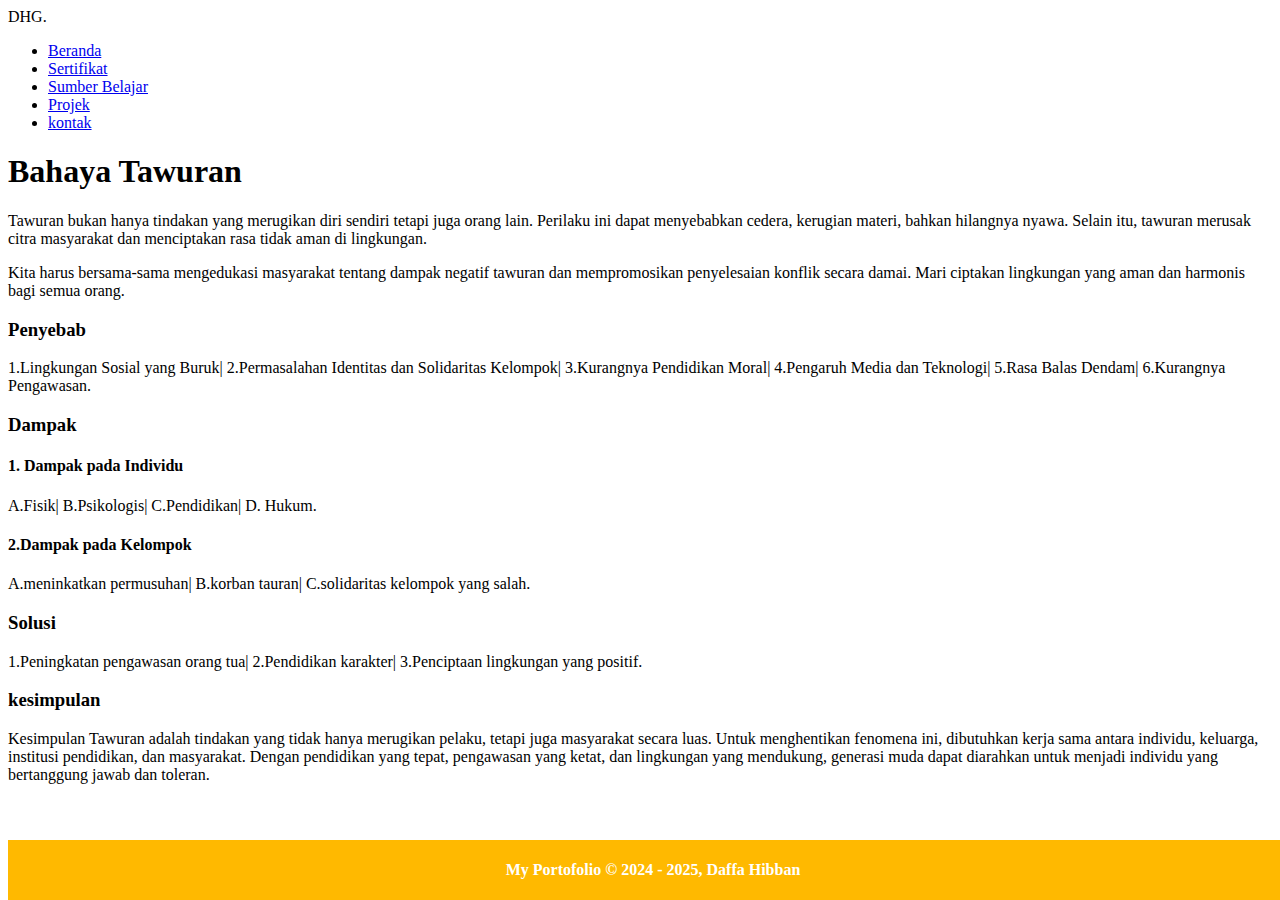
==== artikel.html @ 32d82311 "Add files via upload" ====
<!DOCTYPE html>
<html lang="en">
<head>
    <meta charset="UTF-8">
    <meta name="viewport" content="width=device-width, initial-scale=1.0">
    <title>Bahaya Tawuran</title>
    <link rel="stylesheet" href="style/css.css">
</head>
<body>
    <nav>
        <div class="logo">DHG.</div>
        <ul>
            <li><a href="index.html">Beranda</a></li>
            <li><a href="sertifikat.html">Sertifikat</a></li>
            <li><a href="sumber.html">Sumber Belajar</a></li>
            <li><a href="project.html">Projek</a></li>
            <li><a href="kontak.html">kontak</a></li>
        </ul>
    </nav>

    <section class="article">
        <div class="resource-list">
            <div class="resource-item">
        <h1>Bahaya Tawuran</h1>
        <p>
            Tawuran bukan hanya tindakan yang merugikan diri sendiri tetapi juga orang lain. 
            Perilaku ini dapat menyebabkan cedera, kerugian materi, bahkan hilangnya nyawa. 
            Selain itu, tawuran merusak citra masyarakat dan menciptakan rasa tidak aman di lingkungan.
        </p>
        <p>
            Kita harus bersama-sama mengedukasi masyarakat tentang dampak negatif tawuran 
            dan mempromosikan penyelesaian konflik secara damai. Mari ciptakan lingkungan 
            yang aman dan harmonis bagi semua orang.
        </p>
        </div>

        <div class="resource-item">
        <h3>Penyebab</h3>
        <p> 1.Lingkungan Sosial yang Buruk|
            2.Permasalahan Identitas dan Solidaritas Kelompok|
            3.Kurangnya Pendidikan Moral|
            4.Pengaruh Media dan Teknologi|
            5.Rasa Balas Dendam|
            6.Kurangnya Pengawasan.
        </p>
        </div>

        <div class="resource-item">
        <h3>Dampak</h3>
        <h4>1. Dampak pada Individu</h4>
        <p>A.Fisik|
            B.Psikologis|
            C.Pendidikan|
            D. Hukum.
        </p>
        
        <h4>2.Dampak pada Kelompok</h4>
        <p>A.meninkatkan permusuhan|
            B.korban tauran|
            C.solidaritas kelompok yang salah.
        </p>
        </div>

        <div class="resource-item">
        <h3>Solusi</h3>
        <p>1.Peningkatan pengawasan orang tua|
            2.Pendidikan karakter|
            3.Penciptaan lingkungan yang positif.
        </p>
        </div>
        
        <div class="resource-item">
        <h3>kesimpulan</h3>
        <p>Kesimpulan

            Tawuran adalah tindakan yang tidak hanya merugikan pelaku, tetapi juga masyarakat secara luas. 
            Untuk menghentikan fenomena ini, dibutuhkan kerja sama antara individu, keluarga, institusi pendidikan, 
            dan masyarakat. Dengan pendidikan yang tepat, pengawasan yang ketat, dan lingkungan yang mendukung, 
            generasi muda dapat diarahkan untuk menjadi individu yang bertanggung jawab dan toleran.
        </p>
        </div>
    </div>
    </section>
    <footer style="position: fixed;
    bottom: 0;
    width: 100%;
    padding: 5px;
    color: white;
    background-color: #ffb900;
    text-align: center;
    font-weight: bold;
    z-index: 1000;">
        <p>My Portofolio &copy; 2024 - 2025, Daffa Hibban</p>
    </footer>
    
</body>
</html>
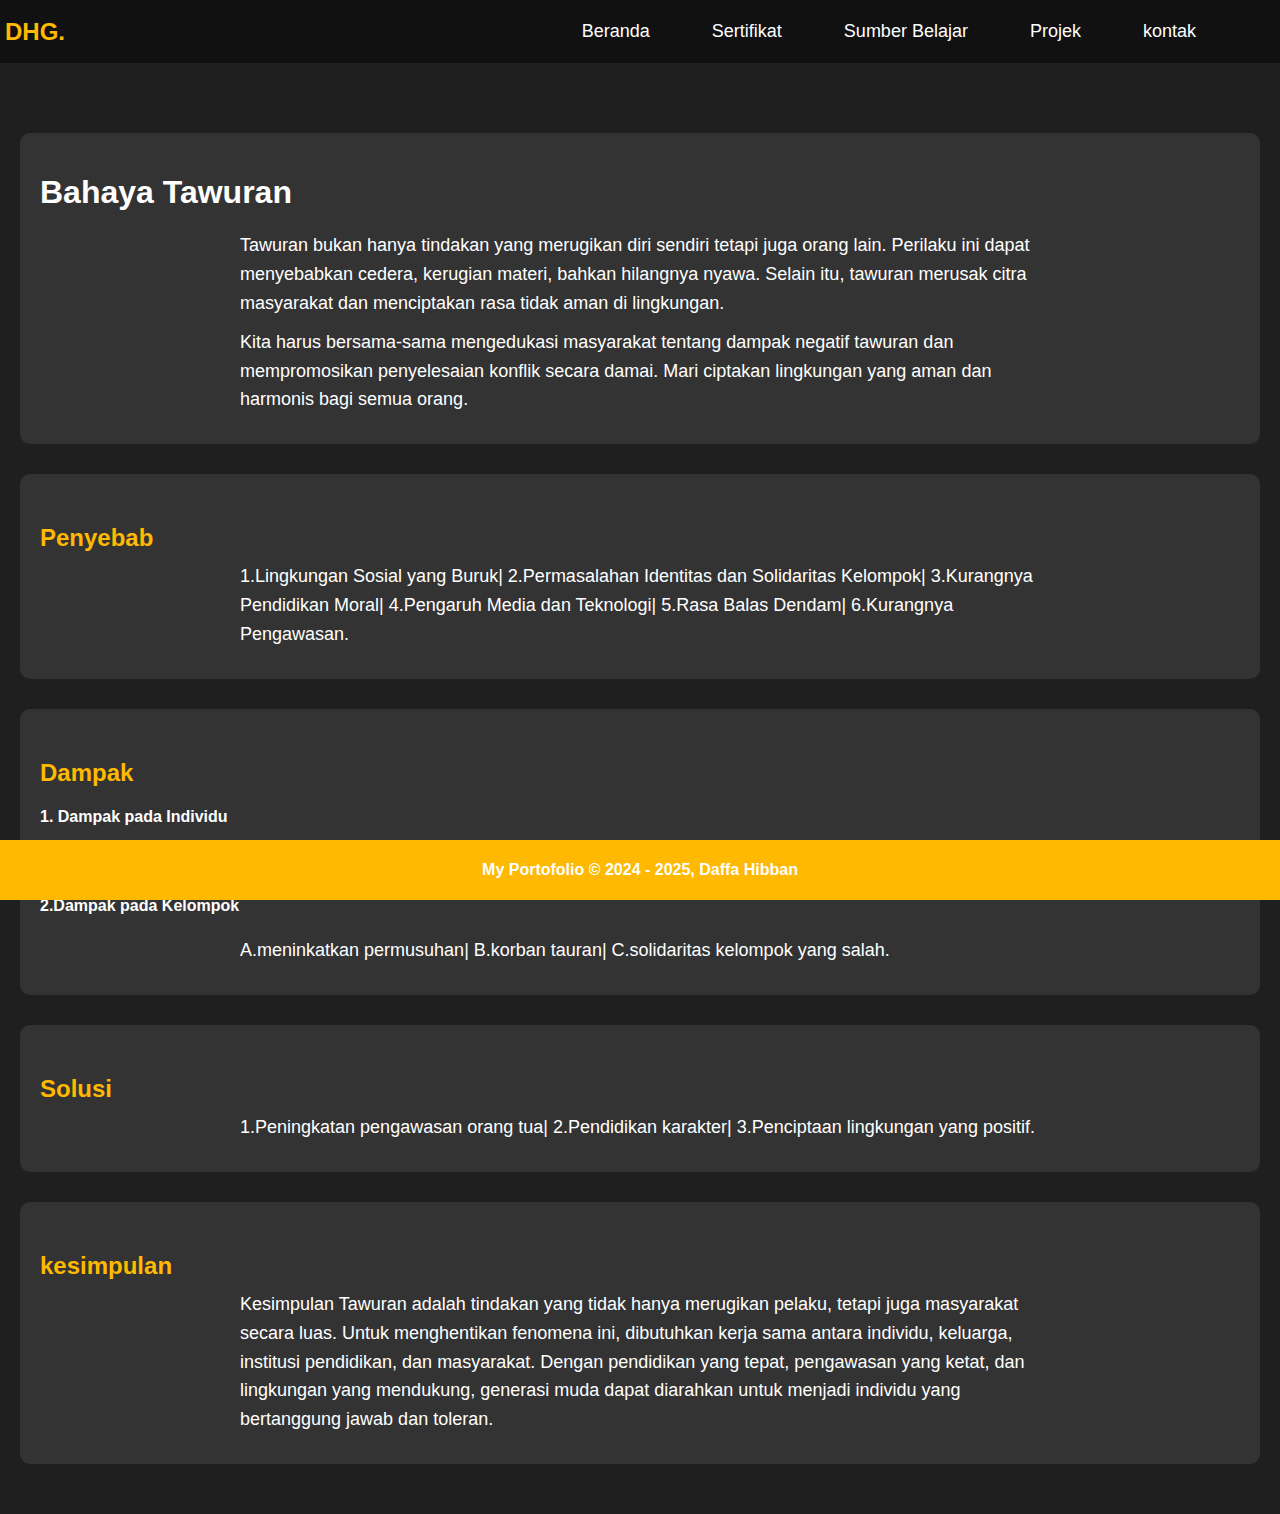
==== commit 1843f3e8: "Update artikel.html" ====
--- a/artikel.html
+++ b/artikel.html
@@ -4,7 +4,7 @@
     <meta charset="UTF-8">
     <meta name="viewport" content="width=device-width, initial-scale=1.0">
     <title>Bahaya Tawuran</title>
-    <link rel="stylesheet" href="style/css.css">
+    <link rel="stylesheet" href="css.css">
 </head>
 <body>
     <nav>
--- a/css.css
+++ b/css.css
@@ -0,0 +1,466 @@
+body {
+    font-family: 'Quicksand', sans-serif;
+    margin: 0;
+    padding: 0;
+    box-sizing: border-box;
+    background-color: #1f1f1f;
+    color: #ffffff;
+}
+
+nav {
+    display: flex;
+    justify-content: space-between;
+    align-items: center;
+    padding: 20px 50px;
+    background-color: #111;
+}
+
+nav .logo {
+    font-size: 24px;
+    font-weight: bold;
+    color: #ffb900;
+}
+
+nav ul {
+    list-style: none;
+    display: flex;
+}
+
+nav ul li {
+    margin: 0 15px;
+}
+
+nav ul li a {
+    text-decoration: none;
+    color: #ffffff;
+    transition: 0.3s;
+}
+
+nav ul li a:hover {
+    color: #ffb900;
+}
+
+.hero {
+    display: flex;
+    justify-content: space-between;
+    padding: 50px;
+}
+
+.hero .intro h1 {
+    font-size: 48px;
+    color: #ffffff;
+}
+
+.hero .btn {
+    display: inline-block;
+    background-color: #ffb900;
+    padding: 10px 20px;
+    color: #000;
+    text-decoration: none;
+    border-radius: 5px;
+    margin-top: 20px;
+}
+
+.services {
+    text-align: center;
+    padding: 50px;
+    background-color: #333;
+}
+
+.service:hover {
+    transform: scale(1.2);
+}
+
+.services h2 {
+    font-size: 32px;
+    margin-bottom: 20px;
+}
+
+.service-items {
+    display: flex;
+    justify-content: center;
+}
+
+.service {
+    margin: 20px;
+    padding: 20px;
+    background-color: #444;
+    border-radius: 10px;
+    transition: 0.7s ease-in-out;
+}
+
+.portfolio {
+    padding: 50px 20px;
+    text-align: center;
+}
+
+.portfolio h2 {
+    font-size: 32px;
+    margin-bottom: 40px;
+    color: #ffb900; 
+}
+.portfolio-items {
+    display: grid;
+    grid-template-columns: repeat(auto-fill, minmax(300px, 1fr)); 
+    gap: 20px;  
+    justify-items: center;
+    margin-top: 20px;
+}
+
+.zoom img {
+    width: 100%;
+    height: auto;
+    border-radius: 10px;  
+    box-shadow: 0 4px 8px rgba(0, 0, 0, 0.2);  
+    transition: transform 0.3s ease-in-out;  
+}
+
+.zoom:hover img {
+    transform: scale(1.1);  
+}
+
+.contact {
+    padding: 50px;
+    text-align: center;
+}
+
+.contact-methods p {
+    margin: 10px 0;
+}
+
+.contact a {
+    color: #ffb900;
+    text-decoration: none;
+}
+
+.resources {
+    padding: 50px;
+    text-align: center;
+}
+
+.resources h2 {
+    font-size: 32px;
+    margin-bottom: 20px;
+    color: #ffb900;
+}
+
+.resource-list {
+    display: flex;
+    flex-direction: column;
+    gap: 30px;
+    margin-top: 20px;
+}
+
+.resource-item {
+    background-color: #333;
+    padding: 20px;
+    border-radius: 10px;
+    text-align: left;
+}
+
+.resource-item h3 {
+    font-size: 24px;
+    color: #ffb900;
+    margin-bottom: 10px;
+}
+
+.resource-item ul {
+    list-style: none;
+    padding: 0;
+}
+
+.resource-item li {
+    margin: 10px 0;
+}
+
+.resource-item a {
+    text-decoration: none;
+    color: #ffffff;
+    transition: 0.3s;
+}
+
+.resource-item a:hover {
+    color: #ffb900;
+}
+
+iframe {
+    border-radius: 10px 10px 10px 10px;
+}
+
+
+footer {
+        padding: 5px;
+        color: white;
+        background-color: #ffb900;
+        text-align: center;
+        font-weight: bold;
+}
+
+
+.article {
+    text-align: center;
+    padding: 50px 20px;
+}
+
+.article h1 {
+    font-size: 32px;
+    margin-bottom: 20px;
+}
+
+.article p {
+    font-size: 18px;
+    line-height: 1.6;
+    max-width: 800px;
+    margin: 10px auto;
+}
+
+.article h3 {
+    font-size: 24px;
+    margin-top: 30px;
+}
+.zoom {
+    transition: 0.7s ease-in-out;
+}
+
+.zoom:hover {
+    transform: scale(1.2);
+}
+
+.hero-image {
+    transition: 0.5s ease-in-out;
+}
+
+.hero-image:hover {
+    transform: scale(1.2);
+}
+
+body {
+    font-family: Arial, sans-serif;
+    margin: 0;
+    padding: 0;
+    background-color: #1f1f1f;
+    color: white;
+}
+
+nav {
+    display: flex;
+    justify-content: space-between;
+    align-items: center;
+    padding: 20px 50px;
+    background-color: #111;
+}
+
+nav .logo {
+    font-size: 24px;
+    font-weight: bold;
+    color: #ffb900;
+}
+
+nav ul {
+    list-style: none;
+    display: flex;
+}
+
+nav ul li {
+    margin: 0 15px;
+}
+
+nav ul li a {
+    text-decoration: none;
+    color: white;
+    transition: 0.3s;
+}
+
+nav ul li a:hover {
+    color: #ffb900;
+}
+
+.projects {
+    text-align: center;
+    padding: 50px;
+}
+
+.project-container {
+    display: flex;
+    justify-content: center;
+    gap: 20px;
+}
+
+.project-card {
+    background-color: #333;
+    padding: 20px;
+    border-radius: 10px;
+    width: 250px;
+    text-align: center;
+}
+
+.project-card img {
+    width: 100%;
+    border-radius: 10px;
+}
+
+.btn {
+    display: inline-block;
+    margin-top: 10px;
+    padding: 10px;
+    background-color: #ffb900;
+    color: #000;
+    text-decoration: none;
+    border-radius: 5px;
+    font-weight: bold;
+}
+
+.view-all {
+    display: flex;
+    align-items: center;
+    justify-content: center;
+    background-color: #111;
+    color: white;
+    border: 2px solid #ffb900;
+}
+
+footer {
+    padding: 10px;
+    text-align: center;
+    background-color: #ffb900;
+    color: black;
+    font-weight: bold;
+}
+.featured-image {
+    width: 100%;
+    max-height: 300px;
+
+    object-fit: cover;
+    object-position: center;
+}
+
+* {
+    box-sizing: border-box;
+}
+
+body {
+    font-family: 'Quicksand', sans-serif;
+
+    margin: 0;
+    padding: 0;
+}
+
+h2,
+h3 {
+    color: white;
+}
+
+footer {
+    padding: 20px;
+    color: white;
+    background-color: #ffb900;
+
+    text-align: center;
+    font-weight: bold;
+}
+
+nav a {
+    font-size: 18px;
+
+    font-weight: 400;
+    text-decoration: none;
+
+    color: white;
+}
+
+nav a:hover {
+    font-weight: bold;
+}
+
+.profile header {
+    text-align: center;
+}
+
+.featured-image {
+    width: 100%;
+    max-height: 300px;
+
+    object-fit: cover;
+    object-position: center;
+}
+
+.profile img {
+    width: 200px;
+}
+
+.card {
+    box-shadow: 0 4px 8px 5px rgba(0, 0, 0, 0.2);
+    border-radius: 5px;
+
+    padding: 20px;
+}
+
+.jumbotron {
+    font-size: 20px;
+    padding: 60px;
+    background-color:#ffb900;
+    text-align: center;
+    color: white;
+}
+
+nav ul {
+    padding-inline: 4rem;
+    display: flex;
+
+    gap: 2rem;
+}
+
+nav li {
+    list-style-type: none;
+}
+
+nav {
+    background-color:#111;
+    padding: 5px;
+
+    position: sticky;
+    top: 0;
+}
+
+main {
+    padding: 20px;
+
+    display: flex;
+    gap:1.5rem ;
+}
+
+#content {
+    flex: 5;
+
+    display: flex;
+    flex-flow: column nowrap;
+    gap: 1rem 2rem;
+}
+
+aside {
+    flex: 1;
+}
+
+header {
+    display: inline;
+}
+
+@media screen and (max-width: 1200px) {
+    main {
+        flex-flow: column nowrap;
+    }
+
+    main aside {
+        align-self: center;
+    }
+}
+
+@media screen and (max-width: 768px) {
+    nav ul {
+        justify-content: center;
+    }
+
+    main aside {
+        align-self: stretch;
+    }
+}